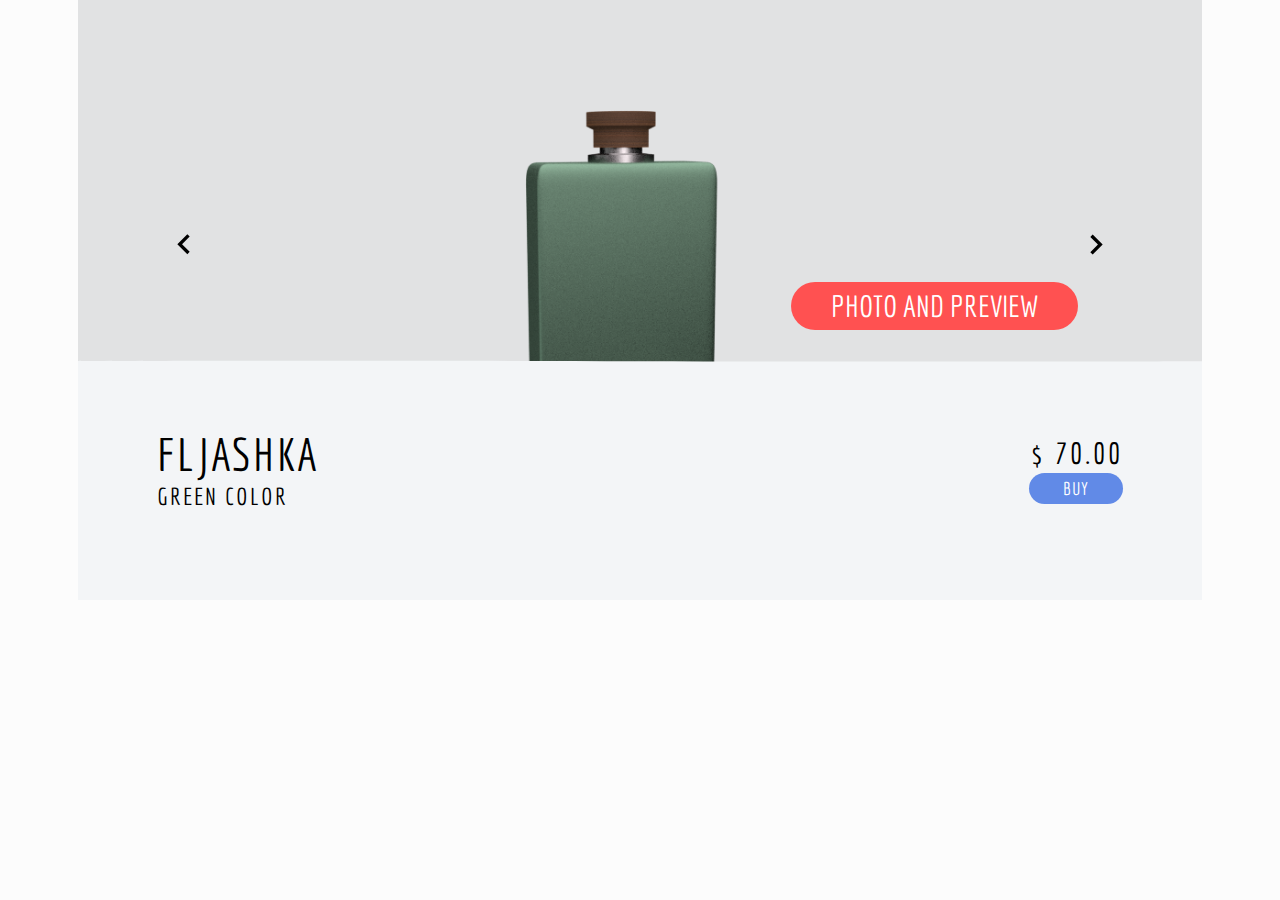
==== index.html @ a852ba7d "Initial commit - started working on carousel dynamic" ====
<!DOCTYPE html>
<html>
<head>
    <meta charset="utf-8" />
    <title>Carousel</title>
    <!--[if IE]>
    <script src="http://html5shiv.googlecode.com/svn/trunk/html5.js"></script>
    <![endif]-->
    <link href="https://fonts.googleapis.com/css?family=Economica:400,700" rel="stylesheet">
    <link rel="stylesheet" href="style.css">
    <link rel="stylesheet" href="carousel.css">
</head>
<body>
    <div class="bounce-carousel active">
        <div class="navigation arrow-left prev"><img src="img/arr-left.svg" width="40"></div>
        <div class="navigation arrow-right next"><img src="img/arr-right.svg" width="40"></div>

        <div class="img-title">Fljashka</div>
        <div class="img-description">Green color</div>
        <div class="item-price">$ 70.00</div>
        <div class="buy-btn">Buy</div>
        <div class="item-link">Photo and preview</div>
        <div class="content">
            <div class="bounce-carousel-item">
                <img src="img/flask_new.png" id="pic" width="230">
            </div>
            <div class="bounce-carousel-item">
                <img src="img/ice_cream.png" id="pic" width="230">
            </div>
            <div class="bounce-carousel-item">
                <img src="img/press.png" id="pic" width="230">
            </div>
            <div class="bounce-carousel-item">
                <img src="img/shell.png" id="pic" width="230">
            </div>
        </div>

        <svg viewbox="0 630 1266 200" id="bounce">
            <path fill="#F3F5F7">
                <animate
                        attributeName="d"
                        dur="0"
                        repeatCount="0"
                        values="M0,630
                     C0,630 279,629 633,630
                     C987,631 1266,630 1266,630
                     L1266,935 L0,935 L0,630
                     Z;"/>
                <animate
                        id="start"
                        begin="bounce.click"
                        attributeName="d"
                        dur="1.5s"
                        repeatCount="0"
                        values="M0,630
                     C0,630 279,629 633,630
                     C987,631 1266,630 1266,630
                     L1266,935 L0,935 L0,630
                     Z;

                     M0,630 C0,630 279,660 633,661 C987,662 1266,630 1266,630 L1266,935 L0,935 L0,630
                     Z;

                     M0,630 C0,630 279,592 633,593 C987,594 1266,630 1266,630 L1266,935 L0,935 L0,630 Z;

                     M0,630 C0,630 279,652 633,653 C987,654 1266,630 1266,630 L1266,935 L0,935 L0,630 Z;

                     M0,630 C0,630 279,610 633,611 C987,612 1266,630 1266,630 L1266,935 L0,935 L0,630 Z;

                     M0,630 C0,630 279,639 633,640 C987,641 1266,630 1266,630 L1266,935 L0,935 L0,630 Z;

                     M0,630 C0,630 279,615 633,616 C987,617 1266,630 1266,630 L1266,935 L0,935 L0,630 Z;

                     M0,630
                     C0,630 279,629 633,630
                     C987,631 1266,630 1266,630
                     L1266,935 L0,935 L0,630
                     Z;

                     M0,630
                     C0,630 279,629 633,630
                     C987,631 1266,630 1266,630
                     L1266,935 L0,935 L0,630
                     Z;"/>



            </path>
        </svg>
    </div>
    <script src="carousel.js"></script>
    <script>
        function eventFire(el, etype){
            if (el.fireEvent) {
                el.fireEvent('on' + etype);
            } else {
                var evObj = document.createEvent('Events');
                evObj.initEvent(etype, true, false);
                el.dispatchEvent(evObj);
            }
        }
        var bounce = document.getElementById('bounce');
        var pic = document.getElementById('pic');

        function clicking() {
            eventFire(bounce, 'click');
        }
        pic.addEventListener("mouseover", clicking, false);
        pic.addEventListener("mouseleave", clicking, false);

    </script>
</body>
</html>
---- style.css ----
* { box-sizing: border-box; }

.bounce-carousel{
    margin: auto;
    height: 700px;
    width: 100%;
    position: relative;
}
body {
    height: 100vh;
    background: #fcfcfc;
    font-family: 'Economica', sans-serif;
    margin: 0;
    padding: 0;
}
.bounce-carousel{
    max-width: 1124px;
    background-color: #E1E2E3;
    position: relative;
}
.navigation{
    position: absolute;
    bottom: 55%;
    color: #000;
    width: 54px;
    height: 54px;
    z-index: 111;
    border-radius: 100%;
    line-height: 86px;
    text-align: center;
    transition: all 0.8s ease-in;
}
.navigation:hover{
    background-color: #F3F5F7;
    cursor: pointer;
}
.arrow-right{
    right: 7%;
}
.arrow-left{
    left: 7%;
}
.img-title{
    font-size: 46px;
    position: absolute;
    z-index: 1111;
    bottom: 20%;
    left: 7%;
    text-transform: uppercase;
    letter-spacing: 3px;
}
.img-description{
    font-size: 24px;
    position: absolute;
    z-index: 1111;
    bottom: 15%;
    left: 7%;
    text-transform: uppercase;
    letter-spacing: 2px;
}
.item-price{
    font-size: 30px;
    line-height: 30px;
    position: absolute;
    z-index: 1111;
    bottom: 22%;
    right: 7%;
    text-transform: uppercase;
    letter-spacing: 3px;
}
.buy-btn{
    background-color: #618AE7;
    font-size: 18px;
    position: absolute;
    z-index: 1111;
    bottom: 16%;
    right: 7%;
    color: #fff;
    text-transform: uppercase;
    letter-spacing: 1px;
    padding: 5px 34px;
    border-radius: 20px;
    transition: all 0.3s ease-in;
}
.buy-btn:hover{
    opacity: 0.9;
    cursor: pointer;
}
.item-link{
    background-color: #FF5151;
    font-size: 30px;
    position: absolute;
    bottom: 45%;
    right: 11%;
    transition: all 0.3s ease-in;
    z-index: 111;
    padding: 7px 40px;
    border-radius: 30px;
    color: #fff;
    text-transform: uppercase;
}
svg#bounce {
    position: absolute;
    bottom: 0;
    width: 100%;
    height: 300px;
    z-index: 111;
}
.bounce-carousel-item{
    width: auto;
    margin: 0 auto;
    text-align: center;
    height: 100%;
    position: absolute;
    bottom: -110px;
    left: 0;
    right: 0;
}
.bounce-carousel-item img{
    display: inline-block;
    transition: all 1.5s ease-in-out,  z-index .5s 0s;
    z-index: 11;
    position: relative;
}
.bounce-carousel-item img:hover{
    cursor: pointer;
    transform: scale(1.05);
    z-index: 1111;
}
---- carousel.css ----
.bounce-carousel {
    position: relative;
    overflow: hidden;
}

.content .bounce-carousel-item {
    position: absolute;
    width: 100%;
    text-align: center;
    transition: 1s;
}

.active {
    height: 600px;
}

.active .bounce-carousel-item {
    opacity: 0;
    transform: scale(0);
}

.active .bounce-carousel-item.current {
    opacity: 1;
    transform: scale(1);
}
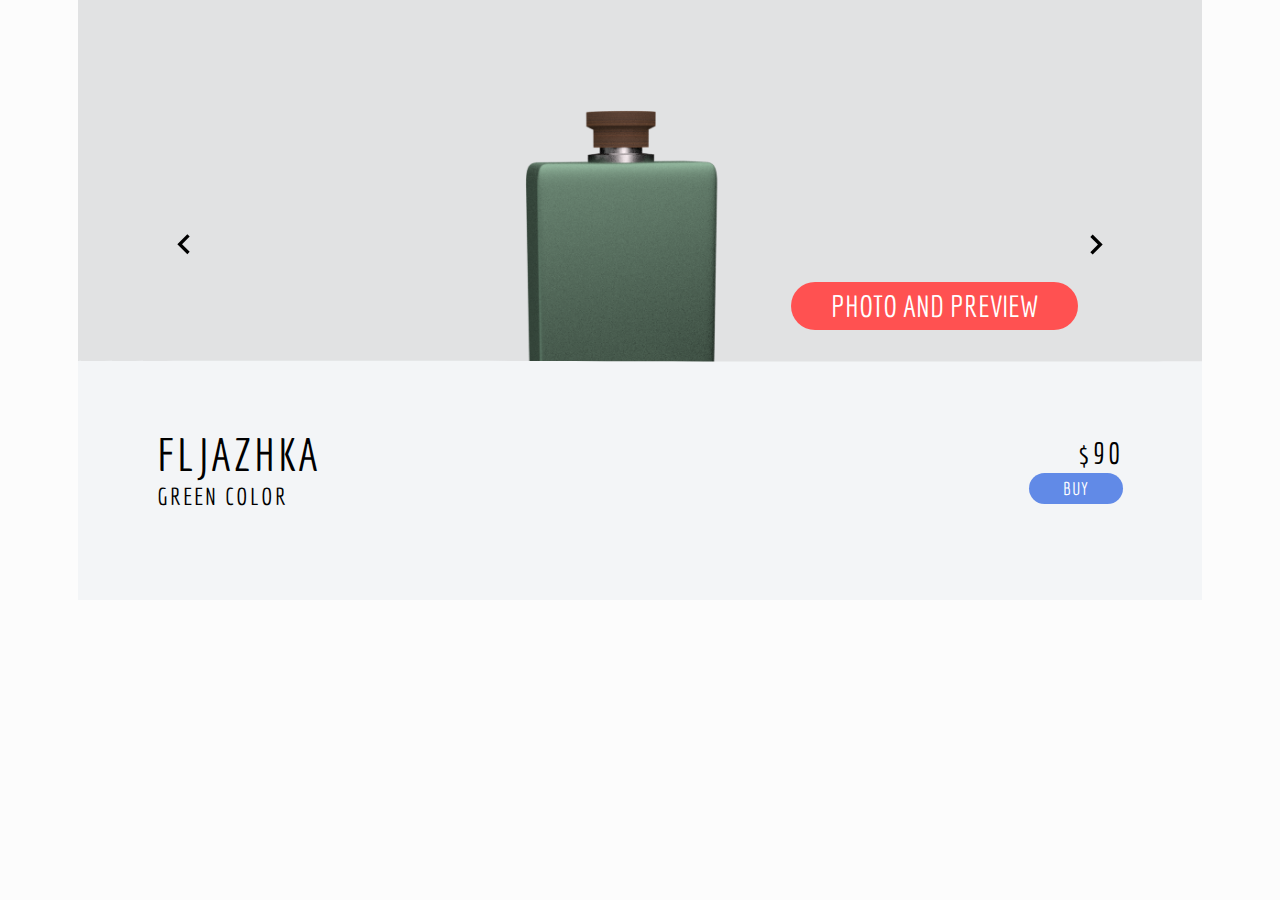
==== commit b20d269c: "mobile version" ====
--- a/index.html
+++ b/index.html
@@ -1,7 +1,7 @@
 <!DOCTYPE html>
 <html>
 <head>
-    <meta charset="utf-8" />
+    <meta charset="utf-8"/>
     <title>Carousel</title>
     <!--[if IE]>
     <script src="http://html5shiv.googlecode.com/svn/trunk/html5.js"></script>
@@ -11,48 +11,49 @@
     <link rel="stylesheet" href="carousel.css">
 </head>
 <body>
-    <div class="bounce-carousel active">
-        <div class="navigation arrow-left prev"><img src="img/arr-left.svg" width="40"></div>
-        <div class="navigation arrow-right next"><img src="img/arr-right.svg" width="40"></div>
+<div class="bounce-carousel active">
+    <div class="navigation arrow-left prev"><img src="img/arr-left.svg" width="40"></div>
+    <div class="navigation arrow-right next"><img src="img/arr-right.svg" width="40"></div>
 
-        <div class="img-title">Fljashka</div>
-        <div class="img-description">Green color</div>
-        <div class="item-price">$ 70.00</div>
+    <div>
+        <div class="img-title hidden-on-small">title</div>
+        <div class="img-title visible-on-small">title_price</div>
+        <div class="img-description hidden-on-small">property</div>
+        <div class="item-price hidden-on-small">price</div>
         <div class="buy-btn">Buy</div>
-        <div class="item-link">Photo and preview</div>
+        <div class="item-link hidden-on-small">Photo and preview</div>
+        <div class="item-link visible-on-small">Preview</div>
         <div class="content">
             <div class="bounce-carousel-item">
-                <img src="img/flask_new.png" id="pic" width="230">
+                <img src="img/flask_new.png" class="pic" width="230">
             </div>
             <div class="bounce-carousel-item">
-                <img src="img/ice_cream.png" id="pic" width="230">
+                <img src="img/knife.png" class="pic" width="230">
             </div>
             <div class="bounce-carousel-item">
-                <img src="img/press.png" id="pic" width="230">
-            </div>
-            <div class="bounce-carousel-item">
-                <img src="img/shell.png" id="pic" width="230">
+                <img src="img/watch.png" class="pic" width="230">
             </div>
         </div>
+    </div>
 
-        <svg viewbox="0 630 1266 200" id="bounce">
-            <path fill="#F3F5F7">
-                <animate
-                        attributeName="d"
-                        dur="0"
-                        repeatCount="0"
-                        values="M0,630
+    <svg viewbox="0 630 1266 200" id="bounce">
+        <path fill="#F3F5F7">
+            <animate
+                    attributeName="d"
+                    dur="0"
+                    repeatCount="0"
+                    values="M0,630
                      C0,630 279,629 633,630
                      C987,631 1266,630 1266,630
                      L1266,935 L0,935 L0,630
                      Z;"/>
-                <animate
-                        id="start"
-                        begin="bounce.click"
-                        attributeName="d"
-                        dur="1.5s"
-                        repeatCount="0"
-                        values="M0,630
+            <animate
+                    id="start"
+                    begin="bounce.click"
+                    attributeName="d"
+                    dur="1.5s"
+                    repeatCount="0"
+                    values="M0,630
                      C0,630 279,629 633,630
                      C987,631 1266,630 1266,630
                      L1266,935 L0,935 L0,630
@@ -84,30 +85,32 @@
                      Z;"/>
 
 
+        </path>
+    </svg>
+</div>
+<script src="https://cdnjs.cloudflare.com/ajax/libs/handlebars.js/4.0.6/handlebars.min.js"></script>
+<script>
+    function eventFire(el, etype) {
+        if (el.fireEvent) {
+            el.fireEvent('on' + etype);
+        } else {
+            var evObj = document.createEvent('Events');
+            evObj.initEvent(etype, true, false);
+            el.dispatchEvent(evObj);
+        }
+    }
+    var bounce = document.getElementById('bounce');
+    var pics = document.querySelectorAll('.pic');
 
-            </path>
-        </svg>
-    </div>
-    <script src="carousel.js"></script>
-    <script>
-        function eventFire(el, etype){
-            if (el.fireEvent) {
-                el.fireEvent('on' + etype);
-            } else {
-                var evObj = document.createEvent('Events');
-                evObj.initEvent(etype, true, false);
-                el.dispatchEvent(evObj);
-            }
-        }
-        var bounce = document.getElementById('bounce');
-        var pic = document.getElementById('pic');
-
-        function clicking() {
-            eventFire(bounce, 'click');
-        }
+    function clicking() {
+        eventFire(bounce, 'click');
+    }
+    pics.forEach(function (pic) {
         pic.addEventListener("mouseover", clicking, false);
         pic.addEventListener("mouseleave", clicking, false);
+    });
 
-    </script>
+</script>
+<script src="carousel.js"></script>
 </body>
 </html>--- a/style.css
+++ b/style.css
@@ -1,11 +1,14 @@
-* { box-sizing: border-box; }
-
-.bounce-carousel{
+* {
+    box-sizing: border-box;
+}
+
+.bounce-carousel {
     margin: auto;
     height: 700px;
     width: 100%;
     position: relative;
 }
+
 body {
     height: 100vh;
     background: #fcfcfc;
@@ -13,12 +16,14 @@
     margin: 0;
     padding: 0;
 }
-.bounce-carousel{
+
+.bounce-carousel {
     max-width: 1124px;
     background-color: #E1E2E3;
     position: relative;
 }
-.navigation{
+
+.navigation {
     position: absolute;
     bottom: 55%;
     color: #000;
@@ -30,17 +35,21 @@
     text-align: center;
     transition: all 0.8s ease-in;
 }
-.navigation:hover{
+
+.navigation:hover {
     background-color: #F3F5F7;
     cursor: pointer;
 }
-.arrow-right{
+
+.arrow-right {
     right: 7%;
 }
-.arrow-left{
+
+.arrow-left {
     left: 7%;
 }
-.img-title{
+
+.img-title {
     font-size: 46px;
     position: absolute;
     z-index: 1111;
@@ -49,7 +58,8 @@
     text-transform: uppercase;
     letter-spacing: 3px;
 }
-.img-description{
+
+.img-description {
     font-size: 24px;
     position: absolute;
     z-index: 1111;
@@ -58,7 +68,8 @@
     text-transform: uppercase;
     letter-spacing: 2px;
 }
-.item-price{
+
+.item-price {
     font-size: 30px;
     line-height: 30px;
     position: absolute;
@@ -68,7 +79,8 @@
     text-transform: uppercase;
     letter-spacing: 3px;
 }
-.buy-btn{
+
+.buy-btn {
     background-color: #618AE7;
     font-size: 18px;
     position: absolute;
@@ -82,11 +94,13 @@
     border-radius: 20px;
     transition: all 0.3s ease-in;
 }
-.buy-btn:hover{
+
+.buy-btn:hover {
     opacity: 0.9;
     cursor: pointer;
 }
-.item-link{
+
+.item-link {
     background-color: #FF5151;
     font-size: 30px;
     position: absolute;
@@ -99,6 +113,7 @@
     color: #fff;
     text-transform: uppercase;
 }
+
 svg#bounce {
     position: absolute;
     bottom: 0;
@@ -106,8 +121,8 @@
     height: 300px;
     z-index: 111;
 }
-.bounce-carousel-item{
-    width: auto;
+
+.bounce-carousel-item {
     margin: 0 auto;
     text-align: center;
     height: 100%;
@@ -116,14 +131,135 @@
     left: 0;
     right: 0;
 }
-.bounce-carousel-item img{
+
+.bounce-carousel-item img {
     display: inline-block;
-    transition: all 1.5s ease-in-out,  z-index .5s 0s;
+    transition: all 1.5s ease-in-out, z-index .5s 0s;
     z-index: 11;
-    position: relative;
-}
-.bounce-carousel-item img:hover{
+}
+
+.bounce-carousel-item img:hover {
     cursor: pointer;
     transform: scale(1.05);
     z-index: 1111;
-}+}
+.visible-on-small{
+    display: none;
+}
+
+
+@media only screen and (max-device-width: 767px) and (orientation: landscape) {
+    body{
+        background: red;
+    }
+    svg#bounce{
+        display: none;
+    }
+    .active{
+        height: 400px !important;
+    }
+    .bounce-carousel-item{
+        bottom: 0;
+        padding-top: 30px;
+    }
+    .bounce-carousel-item img{
+        height: 100%;
+        width: auto;
+        max-height: 250px;
+    }
+    .hidden-on-small{
+        display: none;
+    }
+    .visible-on-small{
+        display: block;
+    }
+    .img-title{
+        bottom: 50px;
+        left: auto;
+        width: 100%;
+        text-align: center;
+        font-size: 36px;
+    }
+    .item-link{
+        bottom: 47%;
+        right: auto;
+        left: 15%;
+        font-size: 22px;
+    }
+    .buy-btn{
+        bottom: 47%;
+        right: 15%;
+        left: auto;
+        font-size: 28px;
+    }
+    .navigation{
+        bottom: 47%;
+        background-color: #F3F5F7;
+    }
+    .arrow-right{
+        right: 3%;
+    }
+    .arrow-left{
+        left: 3%;
+    }
+}
+
+@media only screen and (max-device-width: 767px) and (orientation: portrait) {
+    body{
+        background: red;
+    }
+    svg#bounce{
+        display: none;
+    }
+    .active{
+        height: 600px !important;
+    }
+    .bounce-carousel-item{
+        bottom: 0;
+        padding-top: 30px;
+    }
+    .bounce-carousel-item img{
+        height: 100%;
+        width: auto;
+        max-height: 450px;
+    }
+    .hidden-on-small{
+        display: none;
+    }
+    .visible-on-small{
+        display: block;
+    }
+    .img-title{
+        bottom: 50px;
+        left: auto;
+        width: 100%;
+        text-align: center;
+        font-size: 38px;
+    }
+    .item-link{
+        bottom: 47%;
+        right: auto;
+        left: 13%;
+        font-size: 32px;
+    }
+    .buy-btn{
+        bottom: 47%;
+        right: 15%;
+        left: auto;
+        font-size: 38px;
+    }
+    .navigation{
+        bottom: 47%;
+        background-color: #F3F5F7;
+        width: 75px;
+        height: 75px;
+        line-height: 100px;
+    }
+    .arrow-right{
+        right: 2%;
+    }
+    .arrow-left{
+        left: 2%;
+    }
+}
+
--- a/carousel.css
+++ b/carousel.css
@@ -4,17 +4,17 @@
 }
 
 .content .bounce-carousel-item {
-    position: absolute;
-    width: 100%;
     text-align: center;
-    transition: 1s;
+    transition: 0.7s;
+    width: 50%;
 }
 
 .active {
     height: 600px;
 }
 
-.active .bounce-carousel-item {
+.bounce-carousel-item {
+    position: absolute;
     opacity: 0;
     transform: scale(0);
 }
@@ -22,4 +22,16 @@
 .active .bounce-carousel-item.current {
     opacity: 1;
     transform: scale(1);
+    left: 0;
+}
+.bounce-carousel-item:hover{
+    z-index: 999999999999;
+}
+
+.left {
+    left: -50%;
+}
+
+.right {
+    left: 50%;
 }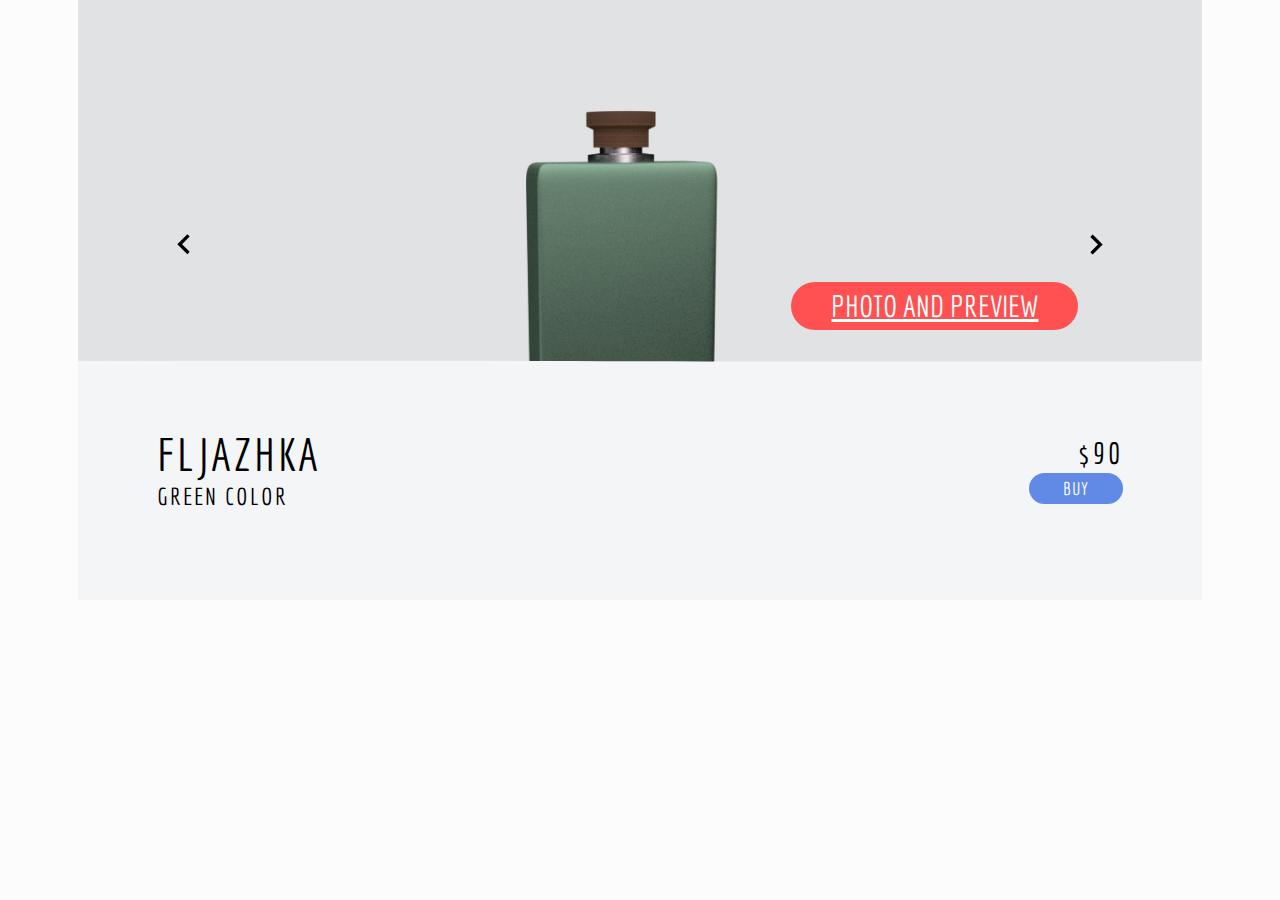
==== commit a94e46d0: "fix" ====
--- a/index.html
+++ b/index.html
@@ -7,35 +7,40 @@
     <script src="http://html5shiv.googlecode.com/svn/trunk/html5.js"></script>
     <![endif]-->
     <link href="https://fonts.googleapis.com/css?family=Economica:400,700" rel="stylesheet">
-    <link rel="stylesheet" href="style.css">
     <link rel="stylesheet" href="carousel.css">
 </head>
 <body>
 <div class="bounce-carousel active">
-    <div class="navigation arrow-left prev"><img src="img/arr-left.svg" width="40"></div>
-    <div class="navigation arrow-right next"><img src="img/arr-right.svg" width="40"></div>
+    <!-- navigation elements -->
+    <div class="navigation arrow-left prev"><img src="img/arr-left.svg" alt="Left navigation arrow" width="40"></div>
+    <div class="navigation arrow-right next"><img src="img/arr-right.svg" alt="Right navigation arrow" width="40"></div>
 
-    <div>
+
+    <!-- item description with hiding elements on Mobile devices  -->
+    <div class="item-properties">
         <div class="img-title hidden-on-small">title</div>
-        <div class="img-title visible-on-small">title_price</div>
+        <div class="img-title visible-on-small">title</div>
         <div class="img-description hidden-on-small">property</div>
         <div class="item-price hidden-on-small">price</div>
         <div class="buy-btn">Buy</div>
-        <div class="item-link hidden-on-small">Photo and preview</div>
-        <div class="item-link visible-on-small">Preview</div>
+        <a href="#" class="item-link hidden-on-small">Photo and preview</a>
+        <a href="#" class="item-link visible-on-small">Preview</a>
+
+        <!-- carousel images -->
         <div class="content">
             <div class="bounce-carousel-item">
-                <img src="img/flask_new.png" class="pic" width="230">
+                <img src="img/flask_new.png" alt="Fljazhka" class="pic" width="230">
             </div>
             <div class="bounce-carousel-item">
-                <img src="img/knife.png" class="pic" width="230">
+                <img src="img/knife.png" alt="Knife" class="pic" width="230">
             </div>
             <div class="bounce-carousel-item">
-                <img src="img/watch.png" class="pic" width="230">
+                <img src="img/watch.png" alt="Watch" class="pic" width="230">
             </div>
         </div>
     </div>
 
+    <!-- animated svg -->
     <svg viewbox="0 630 1266 200" id="bounce">
         <path fill="#F3F5F7">
             <animate
--- a/carousel.css
+++ b/carousel.css
@@ -1,31 +1,113 @@
+/* General styling */
+
+* {
+    box-sizing: border-box;
+}
+body {
+    height: 100vh;
+    background: #fcfcfc;
+    font-family: 'Economica', sans-serif;
+    margin: 0;
+    padding: 0;
+}
+.visible-on-small{
+    display: none;
+}
+
+/* Navigation */
+.navigation {
+    position: absolute;
+    bottom: 55%;
+    color: #000;
+    width: 54px;
+    height: 54px;
+    z-index: 111;
+    border-radius: 100%;
+    line-height: 86px;
+    text-align: center;
+    transition: all 0.8s ease-in;
+}
+
+.navigation:hover {
+    background-color: #F3F5F7;
+    cursor: pointer;
+}
+
+.arrow-right {
+    right: 7%;
+}
+
+.arrow-left {
+    left: 7%;
+}
+.buy-btn {
+    background-color: #618AE7;
+    font-size: 18px;
+    position: absolute;
+    z-index: 1111;
+    bottom: 16%;
+    right: 7%;
+    color: #fff;
+    text-transform: uppercase;
+    letter-spacing: 1px;
+    padding: 5px 34px;
+    border-radius: 20px;
+    transition: all 0.3s ease-in;
+}
+
+.buy-btn:hover {
+    opacity: 0.9;
+    cursor: pointer;
+}
+
+.item-link {
+    background-color: #FF5151;
+    font-size: 30px;
+    position: absolute;
+    bottom: 45%;
+    right: 11%;
+    transition: all 0.3s ease-in;
+    z-index: 111;
+    padding: 7px 40px;
+    border-radius: 30px;
+    color: #fff;
+    text-transform: uppercase;
+}
+
+
+/* Carousel styling */
 .bounce-carousel {
+    margin: auto;
+    height: 700px;
+    width: 100%;
     position: relative;
     overflow: hidden;
-}
-
+    max-width: 1124px;
+    background-color: #E1E2E3;
+}
+.active {
+    height: 600px;
+}
 .content .bounce-carousel-item {
     text-align: center;
     transition: 0.7s;
     width: 50%;
-}
-
-.active {
-    height: 600px;
-}
-
-.bounce-carousel-item {
-    position: absolute;
+    margin: 0 auto;
+    height: 100%;
+    position: absolute;
+    bottom: -110px;
+    left: 0;
+    right: 0;
     opacity: 0;
     transform: scale(0);
 }
-
 .active .bounce-carousel-item.current {
     opacity: 1;
     transform: scale(1);
     left: 0;
 }
 .bounce-carousel-item:hover{
-    z-index: 999999999999;
+    z-index: 99999;
 }
 
 .left {
@@ -34,4 +116,170 @@
 
 .right {
     left: 50%;
-}+}
+.img-title {
+    font-size: 46px;
+    position: absolute;
+    z-index: 1111;
+    bottom: 20%;
+    left: 7%;
+    text-transform: uppercase;
+    letter-spacing: 3px;
+}
+.img-description {
+    font-size: 24px;
+    position: absolute;
+    z-index: 1111;
+    bottom: 15%;
+    left: 7%;
+    text-transform: uppercase;
+    letter-spacing: 2px;
+}
+.item-price {
+    font-size: 30px;
+    line-height: 30px;
+    position: absolute;
+    z-index: 1111;
+    bottom: 22%;
+    right: 7%;
+    text-transform: uppercase;
+    letter-spacing: 3px;
+}
+.bounce-carousel-item img {
+    display: inline-block;
+    transition: all 1.5s ease-in-out, z-index .5s 0s;
+    z-index: 11;
+}
+
+.bounce-carousel-item img:hover {
+    cursor: pointer;
+    transform: scale(1.05);
+    z-index: 1111;
+}
+
+
+/* Animated SVG */
+svg#bounce {
+    position: absolute;
+    bottom: 0;
+    width: 100%;
+    height: 300px;
+    z-index: 111;
+}
+
+
+
+/* Media queries for Small Devices in landscape orientation */
+@media only screen and (max-device-width: 767px) and (orientation: landscape) {
+    body{
+        background: red;
+    }
+    svg#bounce{
+        display: none;
+    }
+    .active{
+        height: 400px !important;
+    }
+    .bounce-carousel-item{
+        bottom: 0;
+        padding-top: 30px;
+    }
+    .bounce-carousel-item img{
+        height: 100%;
+        width: auto;
+        max-height: 250px;
+    }
+    .hidden-on-small{
+        display: none;
+    }
+    .visible-on-small{
+        display: block;
+    }
+    .img-title{
+        bottom: 50px;
+        left: auto;
+        width: 100%;
+        text-align: center;
+        font-size: 36px;
+    }
+    .item-link{
+        bottom: 47%;
+        right: auto;
+        left: 15%;
+        font-size: 22px;
+    }
+    .buy-btn{
+        bottom: 47%;
+        right: 15%;
+        left: auto;
+        font-size: 28px;
+    }
+    .navigation{
+        bottom: 47%;
+        background-color: #F3F5F7;
+    }
+    .arrow-right{
+        right: 3%;
+    }
+    .arrow-left{
+        left: 3%;
+    }
+}
+
+/* Media queries for Small Devices in portrait orientation */
+@media only screen and (max-device-width: 767px) and (orientation: portrait) {
+    svg#bounce{
+        display: none;
+    }
+    .active{
+        height: 600px !important;
+    }
+    .content .bounce-carousel-item{
+        bottom: 0;
+        padding-top: 30px;
+    }
+    .bounce-carousel-item img{
+        height: 100%;
+        width: auto;
+        max-height: 450px;
+    }
+    .hidden-on-small{
+        display: none;
+    }
+    .visible-on-small{
+        display: block;
+    }
+    .img-title{
+        bottom: 50px;
+        left: auto;
+        width: 100%;
+        text-align: center;
+        font-size: 38px;
+    }
+    .item-link{
+        bottom: 47%;
+        right: auto;
+        left: 13%;
+        font-size: 32px;
+    }
+    .buy-btn{
+        bottom: 47%;
+        right: 15%;
+        left: auto;
+        font-size: 38px;
+    }
+    .navigation{
+        bottom: 47%;
+        background-color: #F3F5F7;
+        width: 75px;
+        height: 75px;
+        line-height: 100px;
+    }
+    .arrow-right{
+        right: 2%;
+    }
+    .arrow-left{
+        left: 2%;
+    }
+}
+
